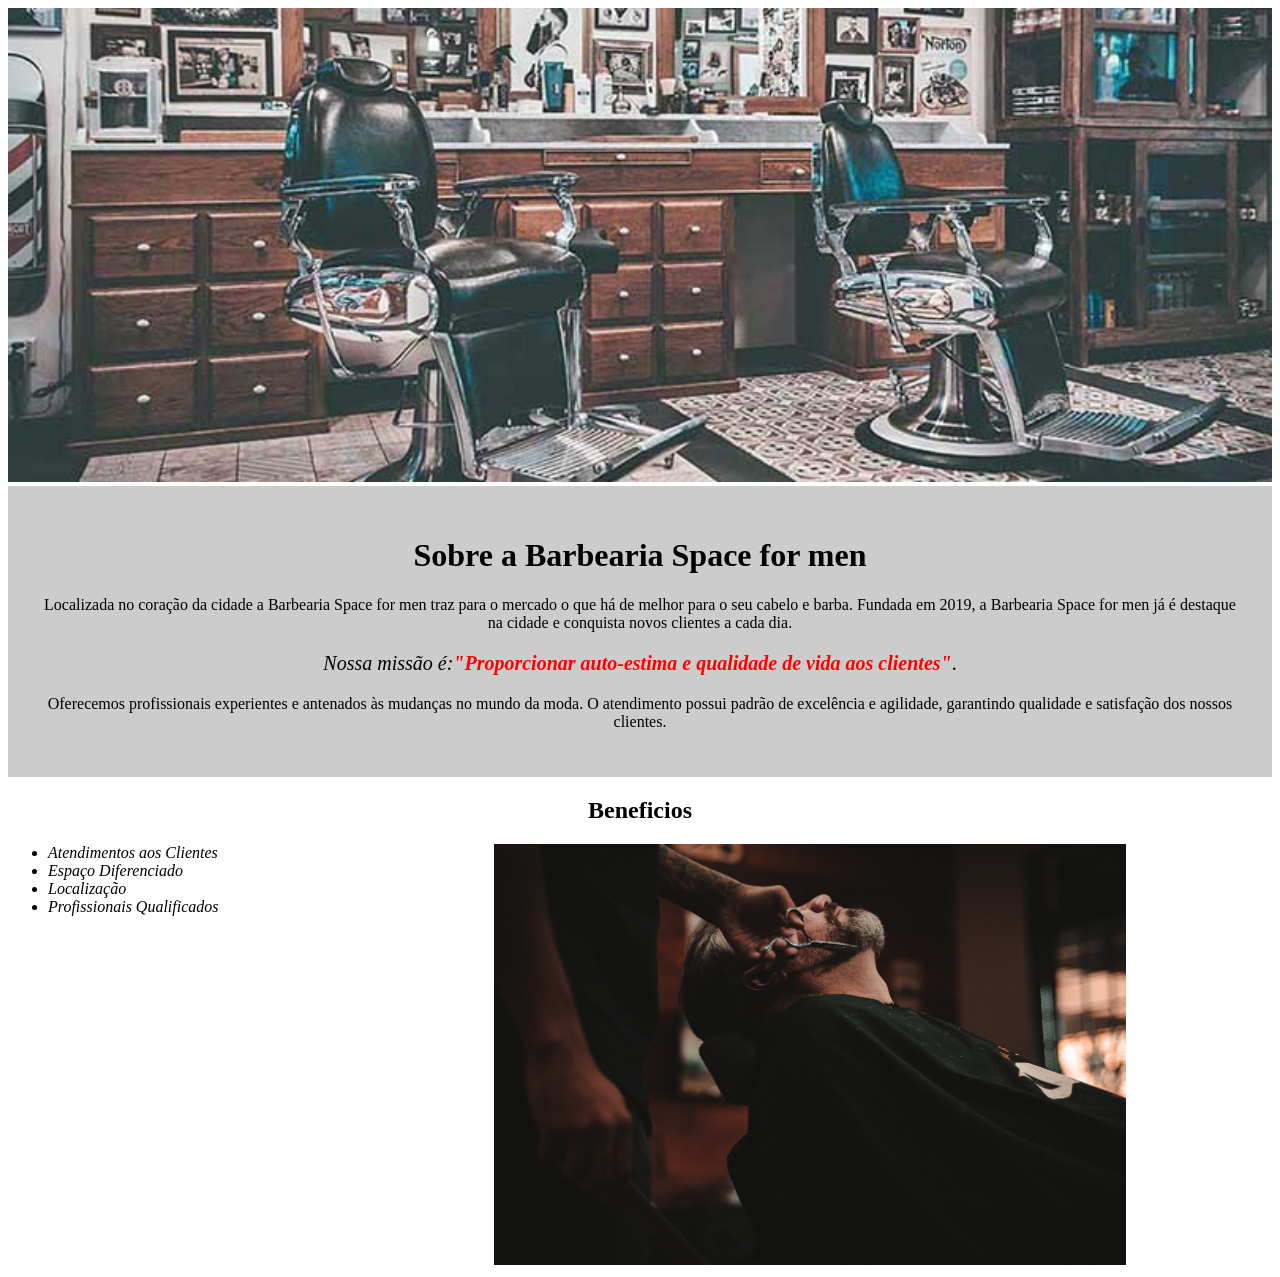
==== index.html @ 4da0bcb7 "apostila" ====
<!DOCTYPE html>
<html lang="pt-br">
<head>
    <meta charset="UTF-8">
    <meta name="viewport" content="width=device-width, initial-scale=1.0">
    <title>Barbearia Space For Men</title>
    <link rel="stylesheet" href="style.css">
</head>
<body>
    <img src="./img/banner.jpg" alt="banner" id="banner">
    <div class="principal">
 <header>
    <h1>Sobre a Barbearia Space for men</h1>
    </header>
    <main>
        <p>Localizada no coração da cidade a Barbearia Space for men traz para o mercado o que há de melhor para o seu
            cabelo e barba. Fundada em 2019, a Barbearia Space for men já é destaque na cidade e conquista novos
            clientes a cada dia.</p>

        <p class="missao"><em>Nossa missão é:<strong>"Proporcionar auto-estima e qualidade de vida aos clientes"</strong></em>.</p>

        <p>Oferecemos profissionais experientes e antenados às mudanças no mundo da moda. O atendimento possui padrão de
            excelência e agilidade, garantindo qualidade e satisfação dos nossos clientes.</p>
            </div>
            <div class="beneficios">

             <h2>Beneficios</h2>
            <ul>
        <li class="itens">Atendimentos aos Clientes</li>
        <li class="itens">Espaço Diferenciado</li>
        <li class="itens">Localização</li>
        <li class="itens">Profissionais Qualificados</li>
            </ul>
            <img src="./img/beneficios.jpg" alt="beneficios" class="imagembeneficio">
            </div>
    </main>
    <footer>
    </footer>
</body>

</body>
</html>
---- style.css ----
#banner{
    width: 100%;

}
.principal{
    padding: 30px ;
    background-color: #cccccc;
}
h1{
    text-align: center;

}
.missao{
    font-size: 20px;
}

em strong {
    color: red;
}
.Beneficios{
padding: 20px;
}
h2{ text-align: center;

}
ul {
display:inline-block;
vertical-align: top;
width: 20%;
margin: 0 15% 0 0;

}
.itens{
    font-style: italic;
    

}
.imagembeneficio{
    width: 50%;
}

.principal{
    text-align: center;
}
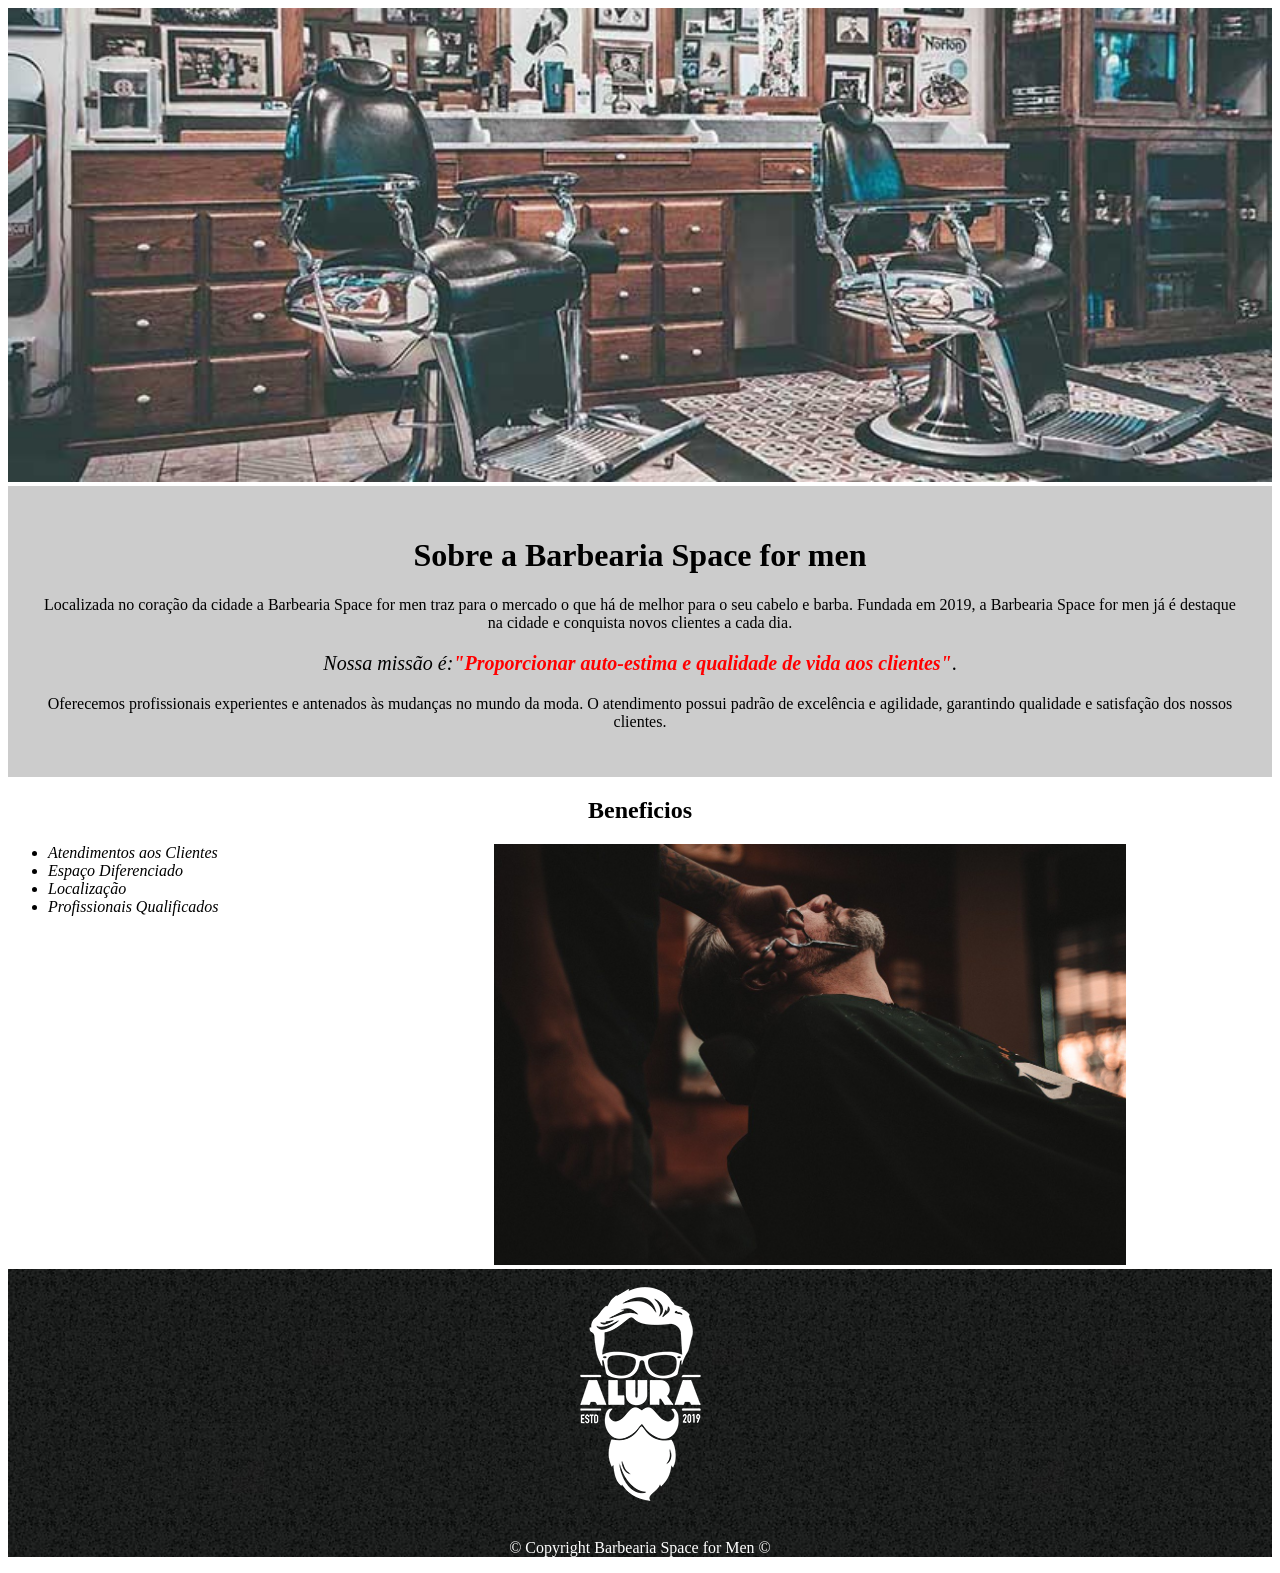
==== commit beb9572d: "atualizaçao dia 22/09" ====
--- a/index.html
+++ b/index.html
@@ -35,6 +35,10 @@
             </div>
     </main>
     <footer>
+
+            <img src="./img/logo-branco.png" alt="logo branco">
+        <p>&#169; Copyright Barbearia Space for Men &#169;</p>
+        
     </footer>
 </body>
 
--- a/style.css
+++ b/style.css
@@ -41,4 +41,10 @@
 
 .principal{
     text-align: center;
+}
+footer{
+    
+    background-image: url(./img/bg.jpg);
+    text-align: center;
+    color:white
 }
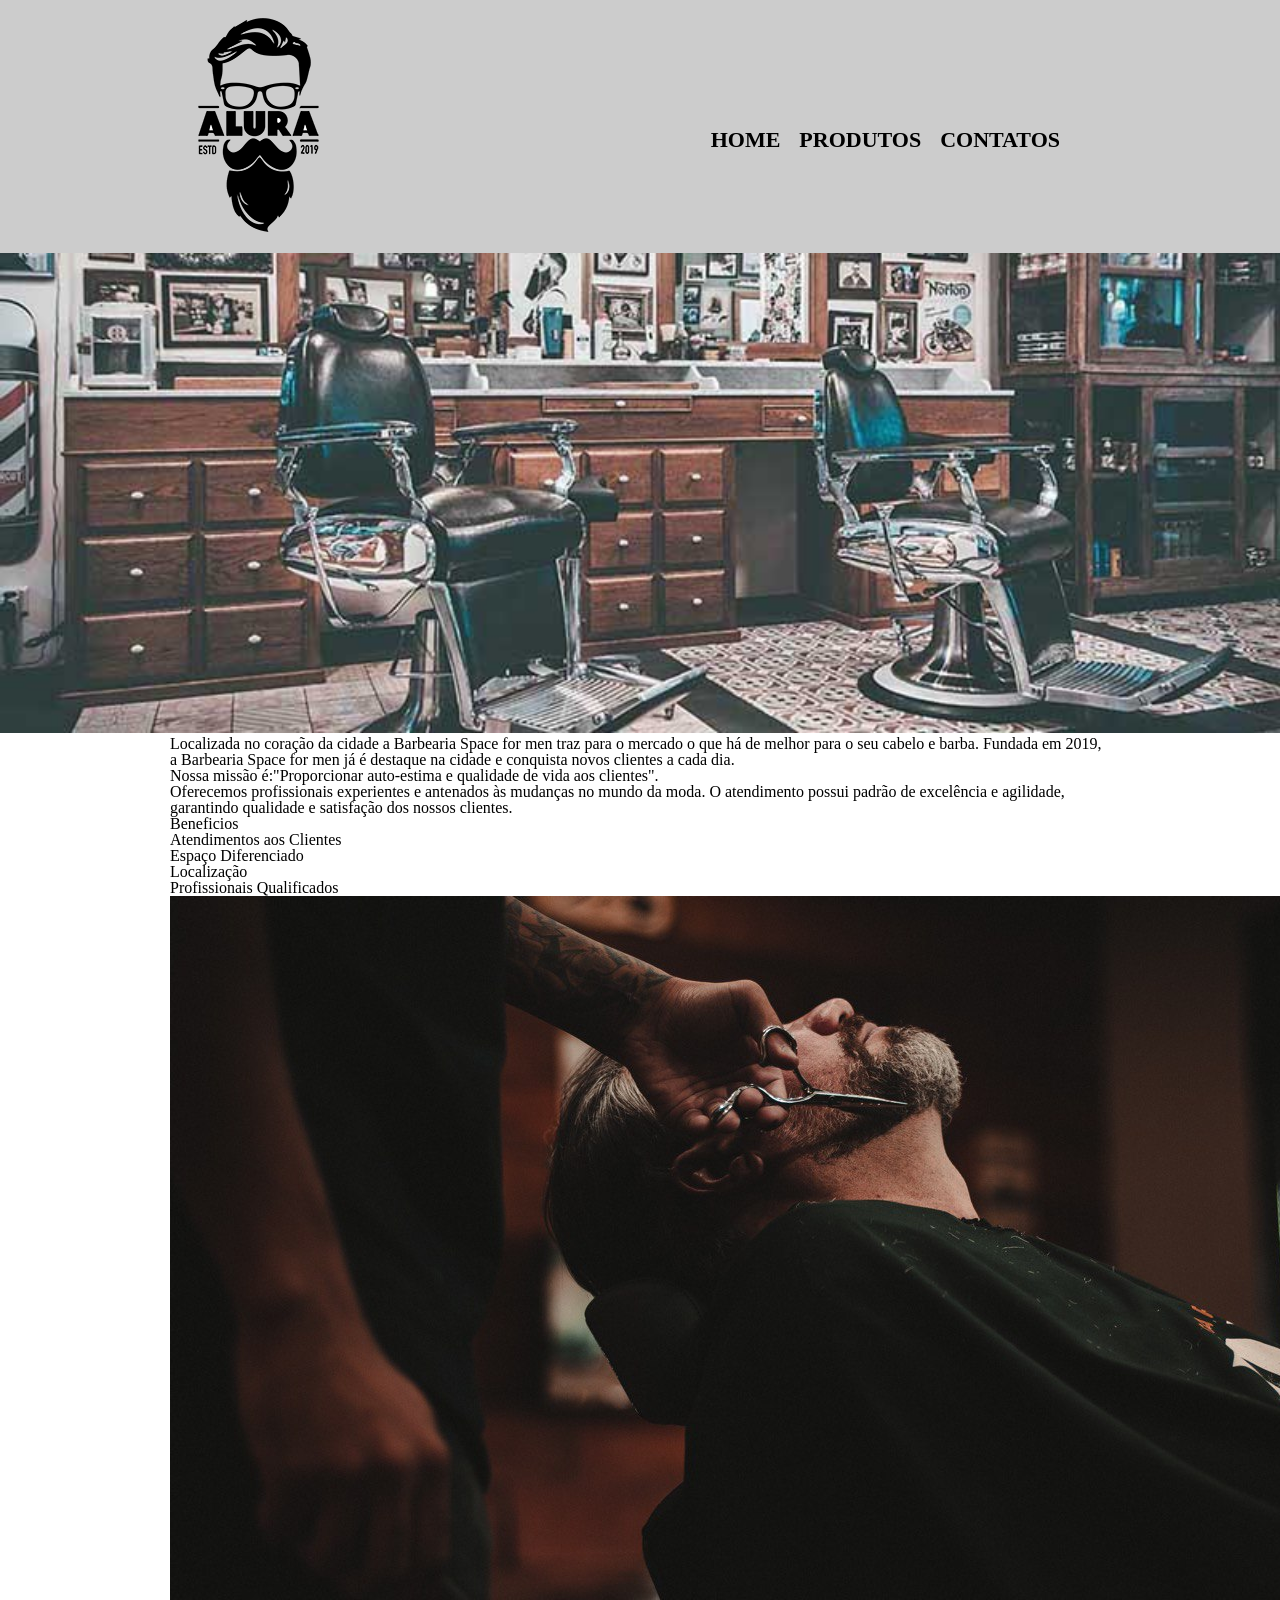
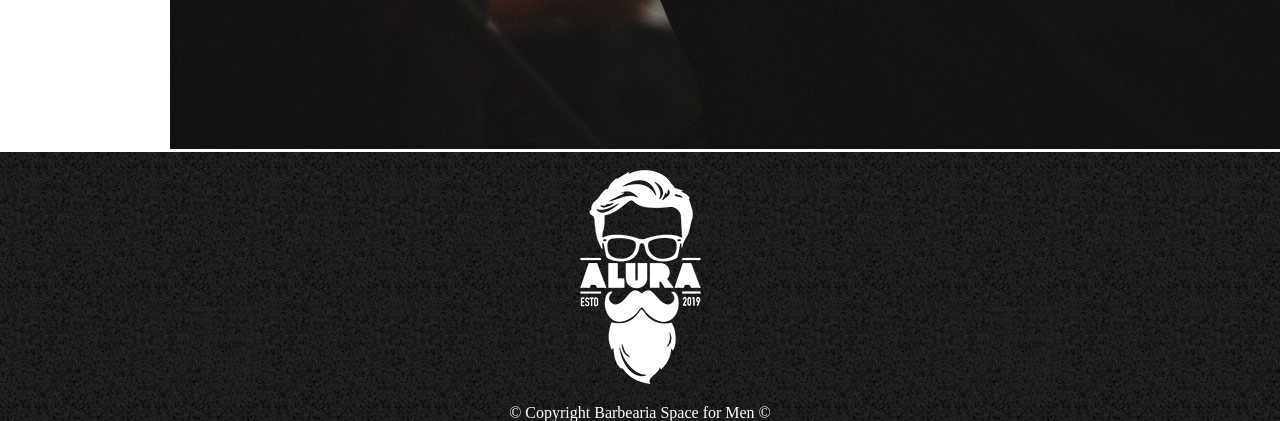
==== commit 06d11c93: "dia 28/09" ====
--- a/index.html
+++ b/index.html
@@ -4,15 +4,27 @@
     <meta charset="UTF-8">
     <meta name="viewport" content="width=device-width, initial-scale=1.0">
     <title>Barbearia Space For Men</title>
+    <link rel="stylesheet" href="reset.css">
     <link rel="stylesheet" href="style.css">
 </head>
 <body>
+     <header>
+        <div class="caixa">
+            <h1><img src="./img/logo.png" alt="logo"></h1>
+            <nav>
+
+                <ul>
+                    <li><a href="index.html">Home</a></li>
+                    <li><a href="produtos.html">Produtos</a></li>
+                    <li><a href="contatos.html">Contatos</a></li>
+                </ul>
+
+            </nav>
+        </div>
+    </header>
     <img src="./img/banner.jpg" alt="banner" id="banner">
-    <div class="principal">
- <header>
-    <h1>Sobre a Barbearia Space for men</h1>
-    </header>
     <main>
+        <div class="principal">
         <p>Localizada no coração da cidade a Barbearia Space for men traz para o mercado o que há de melhor para o seu
             cabelo e barba. Fundada em 2019, a Barbearia Space for men já é destaque na cidade e conquista novos
             clientes a cada dia.</p>
@@ -35,12 +47,9 @@
             </div>
     </main>
     <footer>
-
-            <img src="./img/logo-branco.png" alt="logo branco">
+        <img src="./img/logo-branco.png" alt="logo branco">
         <p>&#169; Copyright Barbearia Space for Men &#169;</p>
         
     </footer>
 </body>
-
-</body>
 </html>
--- a/style.css
+++ b/style.css
@@ -1,47 +1,43 @@
-#banner{
-    width: 100%;
+header{
+    background-color: #cccccc;
+    }
 
-}
-.principal{
-    padding: 30px ;
-    background-color: #cccccc;
-}
-h1{
-    text-align: center;
+    .caixa{ 
+        width: 940px;
+        margin: 0 auto;
+      position: relative;
+    }
+nav{
+    position: absolute;
+    top: 129px;
+    right: 50px;
+   
+    }
+nav li{
+    display: inline;
+    margin: 0 0 0 15px;
+    }
+nav a {
+    font-size: 22px;
+    font-weight: bold;
+    text-transform: uppercase;
+    color: #000000;
+    text-decoration: none;
+    }
+    nav a:hover{
+        color: #c78c19;
+        text-decoration: underline;
+    }
+    #banner {
+        width: 100%;
+    }
+main {
+    
+    width: 940px;
+    margin: 0 auto;
+  
+    }
 
-}
-.missao{
-    font-size: 20px;
-}
-
-em strong {
-    color: red;
-}
-.Beneficios{
-padding: 20px;
-}
-h2{ text-align: center;
-
-}
-ul {
-display:inline-block;
-vertical-align: top;
-width: 20%;
-margin: 0 15% 0 0;
-
-}
-.itens{
-    font-style: italic;
-    
-
-}
-.imagembeneficio{
-    width: 50%;
-}
-
-.principal{
-    text-align: center;
-}
 footer{
     
     background-image: url(./img/bg.jpg);
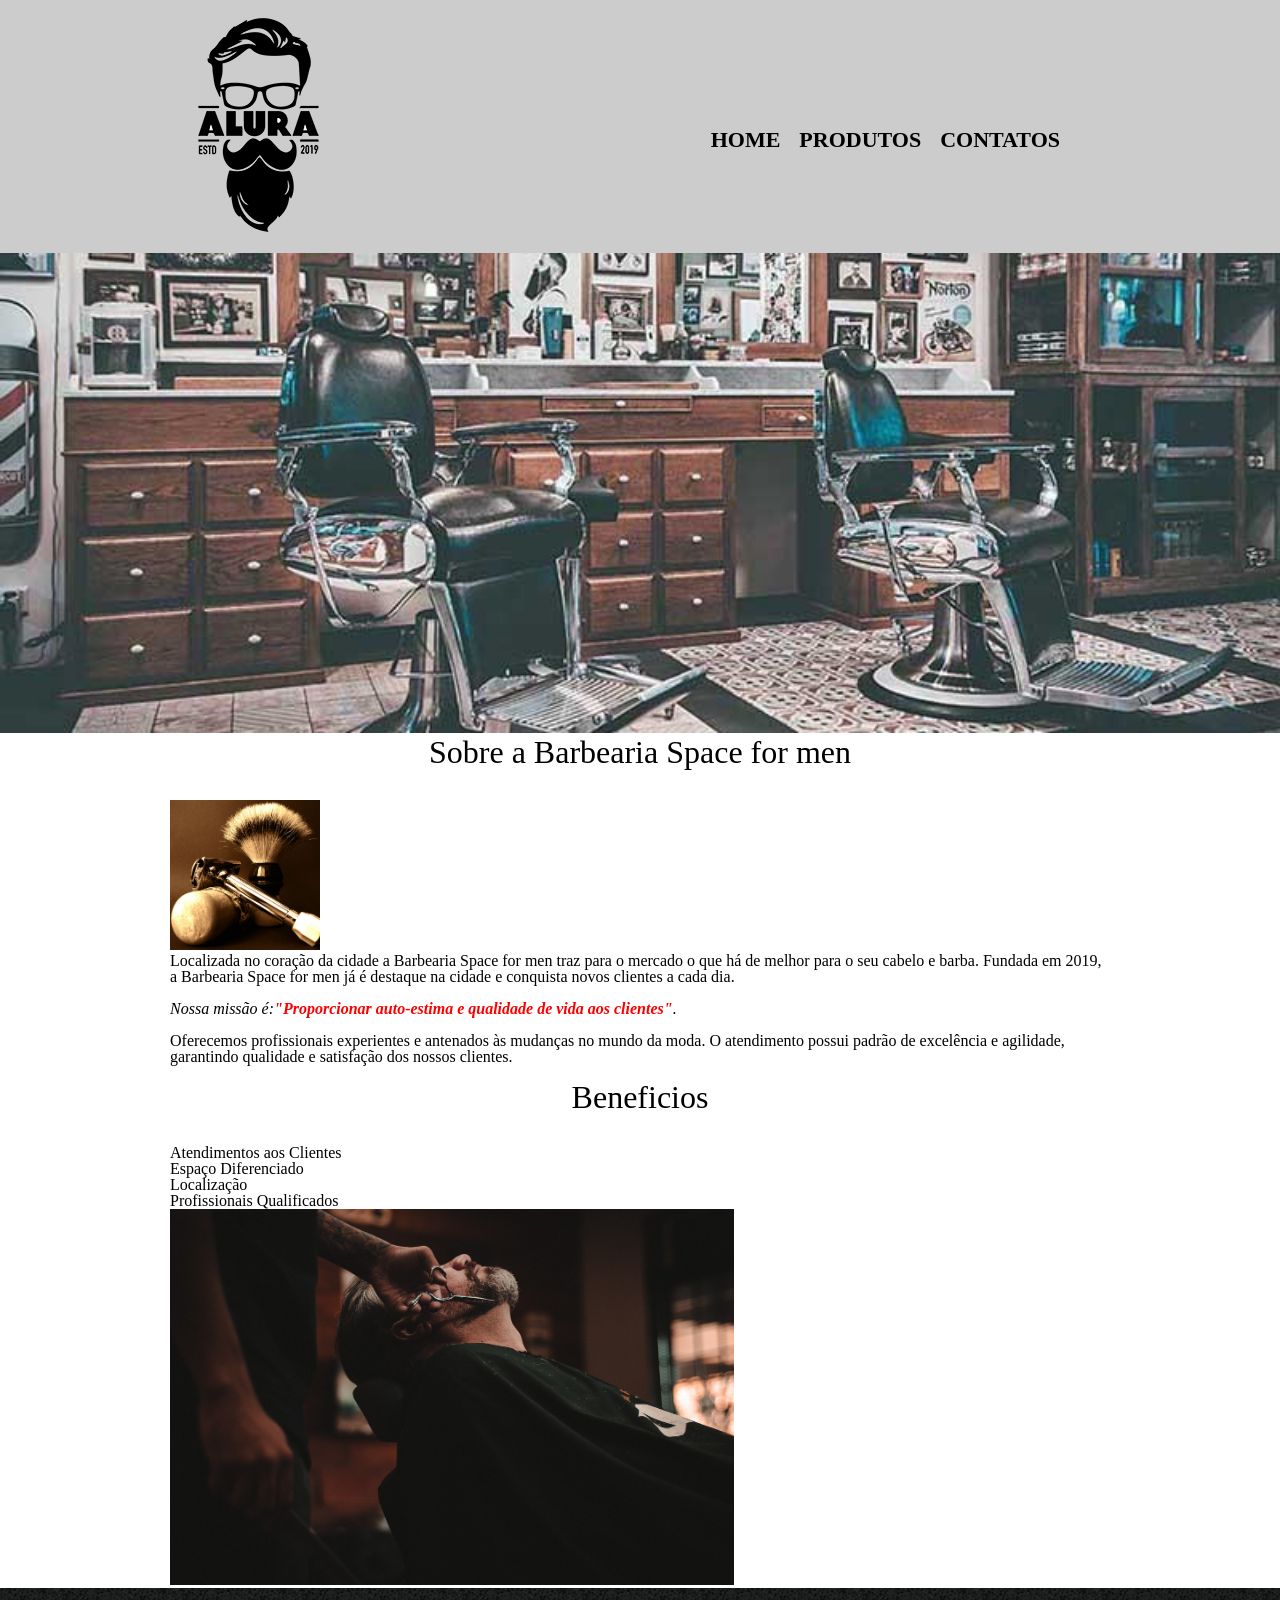
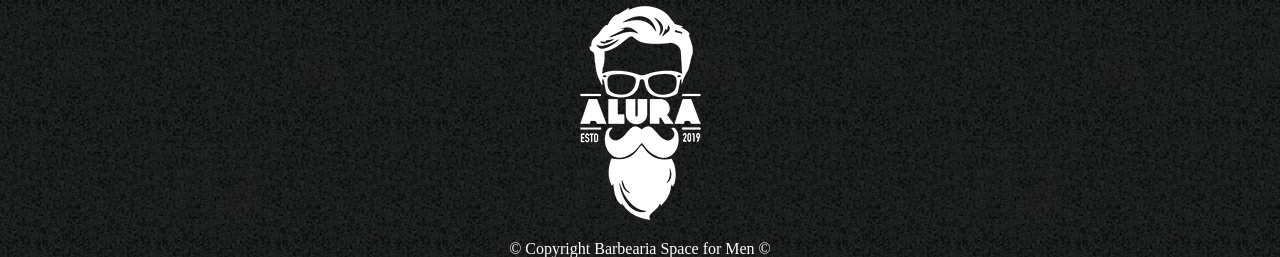
==== commit 875623f3: "dia 01/10" ====
--- a/index.html
+++ b/index.html
@@ -24,19 +24,22 @@
     </header>
     <img src="./img/banner.jpg" alt="banner" id="banner">
     <main>
-        <div class="principal">
+        <section class="principal">
+            <h2 class="titulo-principal">Sobre a Barbearia Space for men</h2>
+
+            <img src="./img/utensilios.jpg" alt="utensilios" class="utensilios">
         <p>Localizada no coração da cidade a Barbearia Space for men traz para o mercado o que há de melhor para o seu
             cabelo e barba. Fundada em 2019, a Barbearia Space for men já é destaque na cidade e conquista novos
             clientes a cada dia.</p>
 
-        <p class="missao"><em>Nossa missão é:<strong>"Proporcionar auto-estima e qualidade de vida aos clientes"</strong></em>.</p>
+        <p class="missao"><em>Nossa missão é:<strong>"Proporcionar auto-estima e qualidade de vida aos clientes"</strong>.</em></p>
 
         <p>Oferecemos profissionais experientes e antenados às mudanças no mundo da moda. O atendimento possui padrão de
             excelência e agilidade, garantindo qualidade e satisfação dos nossos clientes.</p>
-            </div>
-            <div class="beneficios">
+            </section>
+            <section class="beneficios">
 
-             <h2>Beneficios</h2>
+             <h3 class="titulo-principal">Beneficios</h3>
             <ul>
         <li class="itens">Atendimentos aos Clientes</li>
         <li class="itens">Espaço Diferenciado</li>
@@ -44,7 +47,7 @@
         <li class="itens">Profissionais Qualificados</li>
             </ul>
             <img src="./img/beneficios.jpg" alt="beneficios" class="imagembeneficio">
-            </div>
+            </section>
     </main>
     <footer>
         <img src="./img/logo-branco.png" alt="logo branco">
--- a/style.css
+++ b/style.css
@@ -32,15 +32,35 @@
         width: 100%;
     }
 main {
-    
     width: 940px;
     margin: 0 auto;
   
+     }
+     .principal p {
+     margin: 0 0 1em;
+     }
+     .principal strong{
+        font-weight: bold;
+        color: red
+     }
+     .principal em{
+        font-style: italic;
+     }
+     .titulo-principal{
+        text-align: center;
+        font-size: 2em;
+        margin: 0 0 1em;
     }
 
+.utensilios{
+    width: 150px;
+     }
+.imagembeneficio{
+    width: 60%;
+     }
 footer{
     
     background-image: url(./img/bg.jpg);
     text-align: center;
     color:white
-}+    }
